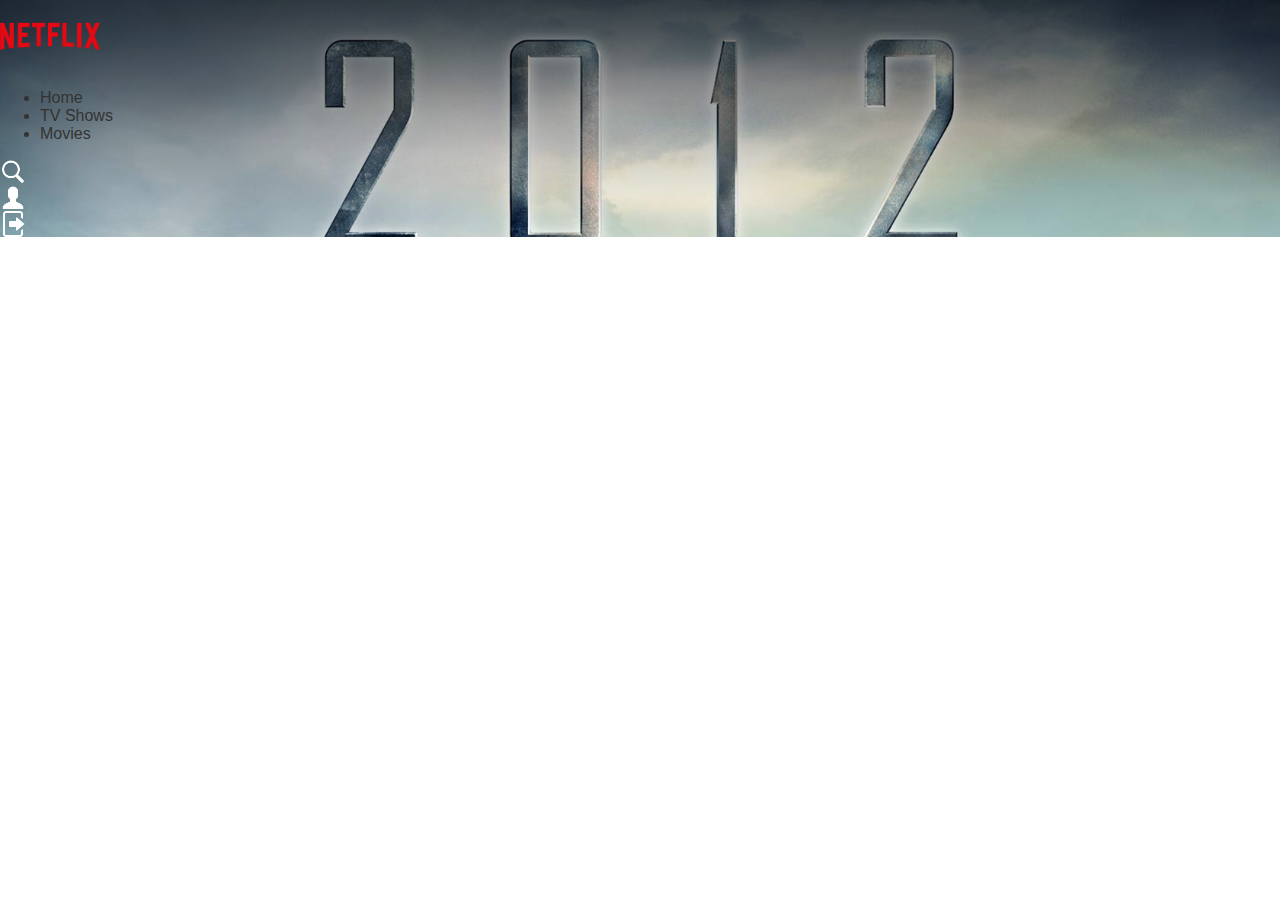
==== NetflixProject/index.html @ f7a0de38 "add: front-end netflix" ====
<!DOCTYPE html>
<html lang="en">
  <head>
    <meta charset="UTF-8" />
    <meta name="viewport" content="width=device-width, initial-scale=1.0" />
    <link
      rel="stylesheet"
      href="https://cdn.jsdelivr.net/npm/bootstrap@5.3.2/dist/css/bootstrap.min.css"
      integrity="sha384-T3c6CoIi6uLrA9TneNEoa7RxnatzjcDSCmG1MXxSR1GAsXEV/Dwwykc2MPK8M2HN"
      crossorigin="anonymous"
    />
    <link
      rel="shortcut icon"
      href="./assets/images/4375011_logo_netflix_icon.png"
      type="image/x-icon"
    />
    <link rel="stylesheet" href="./assets/style/style.css" />
    <title>Neflix</title>
  </head>
  <body>
    <div class="container-fluid home-background vh-100">
      <div class="row header">
        <div class="d-flex col-6 align-items-center">
          <img
            src="./assets/images/netflix.png"
            alt="Logo"
            width="100"
            class="me-4"
          />
          <ul class="d-flex m-0">
            <li class="list-unstyled me-4 text-white">Home</li>
            <li class="list-unstyled me-4 text-white">TV Shows</li>
            <li class="list-unstyled me-4 text-white">Movies</li>
          </ul>
        </div>
        <div class="d-flex col-6 align-items-center justify-content-end">
          <div class="header-icon">
            <img
              src="./assets/icon/icons8-search-50.png"
              alt="search-icon"
              width="26"
              height="26"
            />
          </div>
          <div class="header-icon">
            <img
              src="./assets/icon/icons8-person-50.png"
              alt="person-icon"
              width="26"
              height="26"
            />
          </div>
          <div class="header-icon">
            <img
              src="./assets/icon/icons8-log-out-26.png"
              alt="logout-icon"
              width="26"
              height="26"
            />
          </div>
        </div>
      </div>
    </div>
    <script
      src="https://cdn.jsdelivr.net/npm/bootstrap@5.3.2/dist/js/bootstrap.min.js"
      integrity="sha384-BBtl+eGJRgqQAUMxJ7pMwbEyER4l1g+O15P+16Ep7Q9Q+zqX6gSbd85u4mG4QzX+"
      crossorigin="anonymous"
    ></script>
    <script
      src="https://cdn.jsdelivr.net/npm/bootstrap@5.3.2/dist/js/bootstrap.bundle.min.js"
      integrity="sha384-C6RzsynM9kWDrMNeT87bh95OGNyZPhcTNXj1NW7RuBCsyN/o0jlpcV8Qyq46cDfL"
      crossorigin="anonymous"
    ></script>
  </body>
</html>
---- NetflixProject/assets/style/style.css ----
html,
body {
  height: 100%;
  padding: 0;
  margin: 0;
  outline: none;
}

* {
  font-family: Arial, Helvetica, sans-serif;
  color: #333;
  box-sizing: border-box;
}

a {
  text-transform: none;
  text-decoration: none;
}

.form-background {
  background-image: url(../images/VN-vi-20231120-popsignuptwoweeks-perspective_alpha_website_large.jpg);
}

.header,
.logo {
  background: linear-gradient(180deg, rgba(0, 0, 0, 0.5) 0, transparent);
}

form {
  width: 450px !important;
  padding: 60px 68px 40px !important;
  background-color: rgba(0, 0, 0, 0.75);
  border-radius: 4px;
  min-height: 550px;
}

.form-title {
  font-size: 32px;
  font-weight: 500;
  margin-bottom: 30px;
}

.form-signin input {
  width: 100%;
  background: #333;
  border: 0;
  color: #fff;
  height: 50px;
  line-height: 50px;
  padding: 16px 20px;
  margin-bottom: 16px;
  border-radius: 4px;
}

.form-signup input {
  width: 100%;
  border-top: 0;
  border-left: 0;
  border-right: 0;
  color: #fff;
  outline: none;
  background-color: unset;
  margin-bottom: 12px;
}

.form-signup input:focus-visible {
  border-bottom: 1px solid #fff;
}

.btn-submit {
  border-radius: 4px;
  font-size: 16px;
  font-weight: 500;
  margin: 24px 0 12px;
  background: #e50914;
  padding: 12px;
  border: 1px solid #e50914;
}

.home-background {
  background-image: url(.././../entities/thumbnails-real-images/2012.jpg);
  background-size: cover;
}
.header-icon {
  width: 26px;
  height: 26px;
}
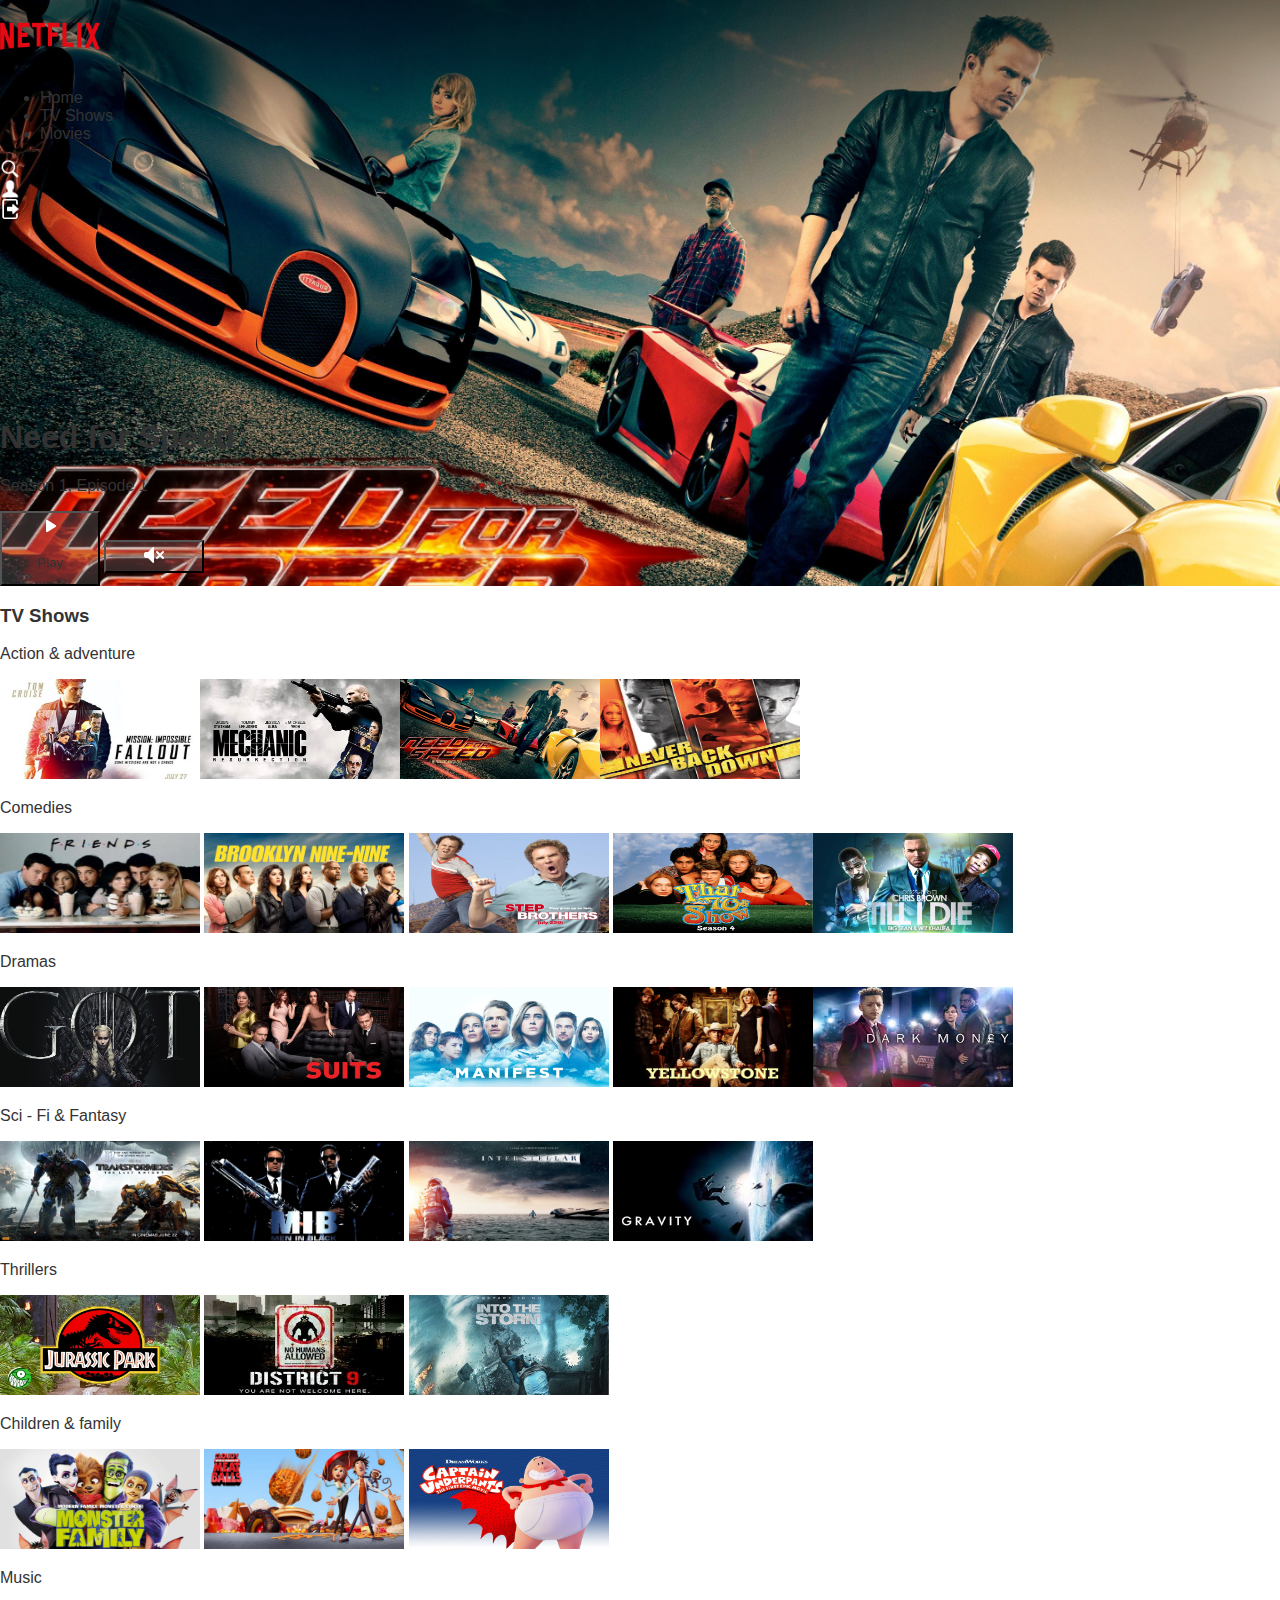
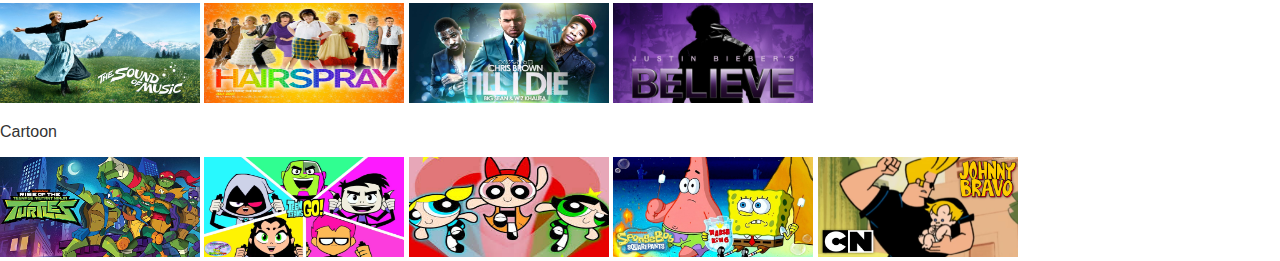
==== commit 7ac69e09: "Update: database & frontend" ====
--- a/NetflixProject/index.html
+++ b/NetflixProject/index.html
@@ -18,44 +18,331 @@
     <title>Neflix</title>
   </head>
   <body>
-    <div class="container-fluid home-background vh-100">
-      <div class="row header">
-        <div class="d-flex col-6 align-items-center">
-          <img
-            src="./assets/images/netflix.png"
-            alt="Logo"
-            width="100"
-            class="me-4"
-          />
-          <ul class="d-flex m-0">
-            <li class="list-unstyled me-4 text-white">Home</li>
-            <li class="list-unstyled me-4 text-white">TV Shows</li>
-            <li class="list-unstyled me-4 text-white">Movies</li>
-          </ul>
-        </div>
-        <div class="d-flex col-6 align-items-center justify-content-end">
-          <div class="header-icon">
-            <img
-              src="./assets/icon/icons8-search-50.png"
-              alt="search-icon"
-              width="26"
-              height="26"
-            />
-          </div>
-          <div class="header-icon">
-            <img
-              src="./assets/icon/icons8-person-50.png"
-              alt="person-icon"
-              width="26"
-              height="26"
-            />
-          </div>
-          <div class="header-icon">
-            <img
-              src="./assets/icon/icons8-log-out-26.png"
-              alt="logout-icon"
-              width="26"
-              height="26"
+    <div class="container-fluid p-0">
+      <div class="home-background vh-100">
+        <div class="row header px-5">
+          <div class="d-flex col-8 align-items-center">
+            <img
+              src="./assets/images/netflix.png"
+              alt="Logo"
+              width="100"
+              class="me-4"
+            />
+            <ul class="d-flex m-0">
+              <li class="list-unstyled me-4 text-white">Home</li>
+              <li class="list-unstyled me-4 text-white">TV Shows</li>
+              <li class="list-unstyled me-4 text-white">Movies</li>
+            </ul>
+          </div>
+          <div class="d-flex col-4 align-items-center justify-content-end">
+            <div class="header-icon">
+              <img
+                src="./assets/icon/icons8-search-50.png"
+                alt="search-icon"
+                width="20"
+                height="20"
+              />
+            </div>
+            <div class="header-icon ms-3">
+              <img
+                src="./assets/icon/icons8-person-50.png"
+                alt="person-icon"
+                width="20"
+                height="20"
+              />
+            </div>
+            <div class="header-icon ms-3">
+              <img
+                src="./assets/icon/icons8-log-out-26.png"
+                alt="logout-icon"
+                width="20"
+                height="20"
+              />
+            </div>
+          </div>
+        </div>
+        <div class="row px-5 content-title">
+          <h1 class="text-white fw-bold mb-3">Need for Speed</h1>
+          <p class="text-white fw-bold">Season 1, Episode 1</p>
+          <div class="d-flex">
+            <button
+              class="btn btn-play col-1 d-flex align-items-center justify-content-center me-3"
+            >
+              <img src="./assets/icon/icons8-play-24.png" alt="icon-play" />
+              <p class="text-white p-0 m-0">Play</p>
+            </button>
+            <button
+              class="btn btn-mute col- d-flex align-items-center justify-content-center"
+            >
+              <img src="./assets/icon/icons8-mute-24.png" alt="icon-mute" />
+            </button>
+          </div>
+        </div>
+      </div>
+      <div class="home-tvshows px-5 py-3 bg-black">
+        <div class="row">
+          <h3 class="text-white fw-bold">TV Shows</h3>
+        </div>
+        <div class="row mb-4">
+          <p class="text-white">Action & adventure</p>
+          <div>
+            <img
+              src="./entities/thumbnails-real-images/mi.jpg"
+              alt=""
+              width="200"
+              height="100"
+              class="me-3"
+            /><img
+              src="./entities/thumbnails-real-images/mec.jpg"
+              alt=""
+              width="200"
+              height="100"
+              class="me-3"
+            /><img
+              src="./entities/thumbnails-real-images/nfs.jpg"
+              alt=""
+              width="200"
+              height="100"
+              class="me-3"
+            /><img
+              src="./entities/thumbnails-real-images/nbd.jpg"
+              alt=""
+              width="200"
+              height="100"
+            />
+          </div>
+        </div>
+        <div class="row mb-4">
+          <p class="text-white">Comedies</p>
+          <div>
+            <img
+              src="./entities/thumbnails-real-images/friends.jpg"
+              alt=""
+              width="200"
+              height="100"
+              class="me-3"
+            />
+            <img
+              src="./entities/thumbnails-real-images/bnn.jpg"
+              alt=""
+              width="200"
+              height="100"
+              class="me-3"
+            />
+            <img
+              src="./entities/thumbnails-real-images/sb.jpg"
+              alt=""
+              width="200"
+              height="100"
+              class="me-3"
+            />
+            <img
+              src="./entities/thumbnails-real-images/tss.jpg"
+              alt=""
+              width="200"
+              height="100"
+              class="me-3"
+            /><img
+              src="./entities/thumbnails-real-images/tid.jpg"
+              alt=""
+              width="200"
+              height="100"
+            />
+          </div>
+        </div>
+        <div class="row mb-4">
+          <p class="text-white">Dramas</p>
+          <div>
+            <img
+              src="./entities/thumbnails-real-images/got.jpg"
+              alt=""
+              width="200"
+              height="100"
+              class="me-3"
+            />
+            <img
+              src="./entities/thumbnails-real-images/Suits.jpg"
+              alt=""
+              width="200"
+              height="100"
+              class="me-3"
+            />
+            <img
+              src="./entities/thumbnails-real-images/man.jpg"
+              alt=""
+              width="200"
+              height="100"
+              class="me-3"
+            />
+            <img
+              src="./entities/thumbnails-real-images/yel.jpg"
+              alt=""
+              width="200"
+              height="100"
+              class="me-3"
+            /><img
+              src="./entities/thumbnails-real-images/dm.jpg"
+              alt=""
+              width="200"
+              height="100"
+            />
+          </div>
+        </div>
+        <div class="row mb-4">
+          <p class="text-white">Sci - Fi & Fantasy</p>
+          <div>
+            <img
+              src="./entities/thumbnails-real-images/tra.jpg"
+              alt=""
+              width="200"
+              height="100"
+              class="me-3"
+            />
+            <img
+              src="./entities/thumbnails-real-images/mib.jpg"
+              alt=""
+              width="200"
+              height="100"
+              class="me-3"
+            />
+            <img
+              src="./entities/thumbnails-real-images/int.jpg"
+              alt=""
+              width="200"
+              height="100"
+              class="me-3"
+            />
+            <img
+              src="./entities/thumbnails-real-images/gra.jpg"
+              alt=""
+              width="200"
+              height="100"
+              class="me-3"
+            />
+          </div>
+        </div>
+        <div class="row mb-4">
+          <p class="text-white">Thrillers</p>
+          <div>
+            <img
+              src="./entities/thumbnails-real-images/jp.jpg"
+              alt=""
+              width="200"
+              height="100"
+              class="me-3"
+            />
+            <img
+              src="./entities/thumbnails-real-images/d9.jpg"
+              alt=""
+              width="200"
+              height="100"
+              class="me-3"
+            />
+            <img
+              src="./entities/thumbnails-real-images/its.jpg"
+              alt=""
+              width="200"
+              height="100"
+              class="me-3"
+            />
+          </div>
+        </div>
+        <div class="row mb-4">
+          <p class="text-white">Children & family</p>
+          <div>
+            <img
+              src="./entities/thumbnails-real-images/monsterfamily.jpg"
+              alt=""
+              width="200"
+              height="100"
+              class="me-3"
+            />
+            <img
+              src="./entities/thumbnails-real-images/cwc.jpg"
+              alt=""
+              width="200"
+              height="100"
+              class="me-3"
+            />
+            <img
+              src="./entities/thumbnails-real-images/cu.jpg"
+              alt=""
+              width="200"
+              height="100"
+              class="me-3"
+            />
+          </div>
+        </div>
+        <div class="row mb-4">
+          <p class="text-white">Music</p>
+          <div>
+            <img
+              src="./entities/thumbnails-real-images/som.jpg"
+              alt=""
+              width="200"
+              height="100"
+              class="me-3"
+            />
+            <img
+              src="./entities/thumbnails-real-images/hs.jpg"
+              alt=""
+              width="200"
+              height="100"
+              class="me-3"
+            />
+            <img
+              src="./entities/thumbnails-real-images/tid.jpg"
+              alt=""
+              width="200"
+              height="100"
+              class="me-3"
+            />
+            <img
+              src="./entities/thumbnails-real-images/bel.jpg"
+              alt=""
+              width="200"
+              height="100"
+              class="me-3"
+            />
+          </div>
+        </div>
+        <div class="row mb-4">
+          <p class="text-white">Cartoon</p>
+          <div>
+            <img
+              src="./entities/thumbnails-real-images/ninj.jpg"
+              alt=""
+              width="200"
+              height="100"
+              class="me-3"
+            />
+            <img
+              src="./entities/thumbnails-real-images/ttg.jpg"
+              alt=""
+              width="200"
+              height="100"
+              class="me-3"
+            />
+            <img
+              src="./entities/thumbnails-real-images/ppg.jpg"
+              alt=""
+              width="200"
+              height="100"
+              class="me-3"
+            />
+            <img
+              src="./entities/thumbnails-real-images/sbsp.jpg"
+              alt=""
+              width="200"
+              height="100"
+              class="me-3"
+            />
+            <img
+              src="./entities/thumbnails-real-images/jb.jpg"
+              alt=""
+              width="200"
+              height="100"
+              class="me-3"
             />
           </div>
         </div>
--- a/NetflixProject/assets/style/style.css
+++ b/NetflixProject/assets/style/style.css
@@ -78,10 +78,26 @@
 }
 
 .home-background {
-  background-image: url(.././../entities/thumbnails-real-images/2012.jpg);
+  background-image: url(.././../entities/thumbnails-real-images/nfs.jpg);
   background-size: cover;
 }
+
 .header-icon {
-  width: 26px;
-  height: 26px;
+  width: 20px;
+  height: 20px;
 }
+
+.content-title {
+  margin-top: 200px;
+}
+
+.btn-play,
+.btn-mute {
+  background-color: rgba(128, 128, 128, 0.3);
+  width: 100px;
+}
+
+.btn-play:hover,
+.btn-mute:hover {
+  background-color: rgba(128, 128, 128, 0.7);
+}
